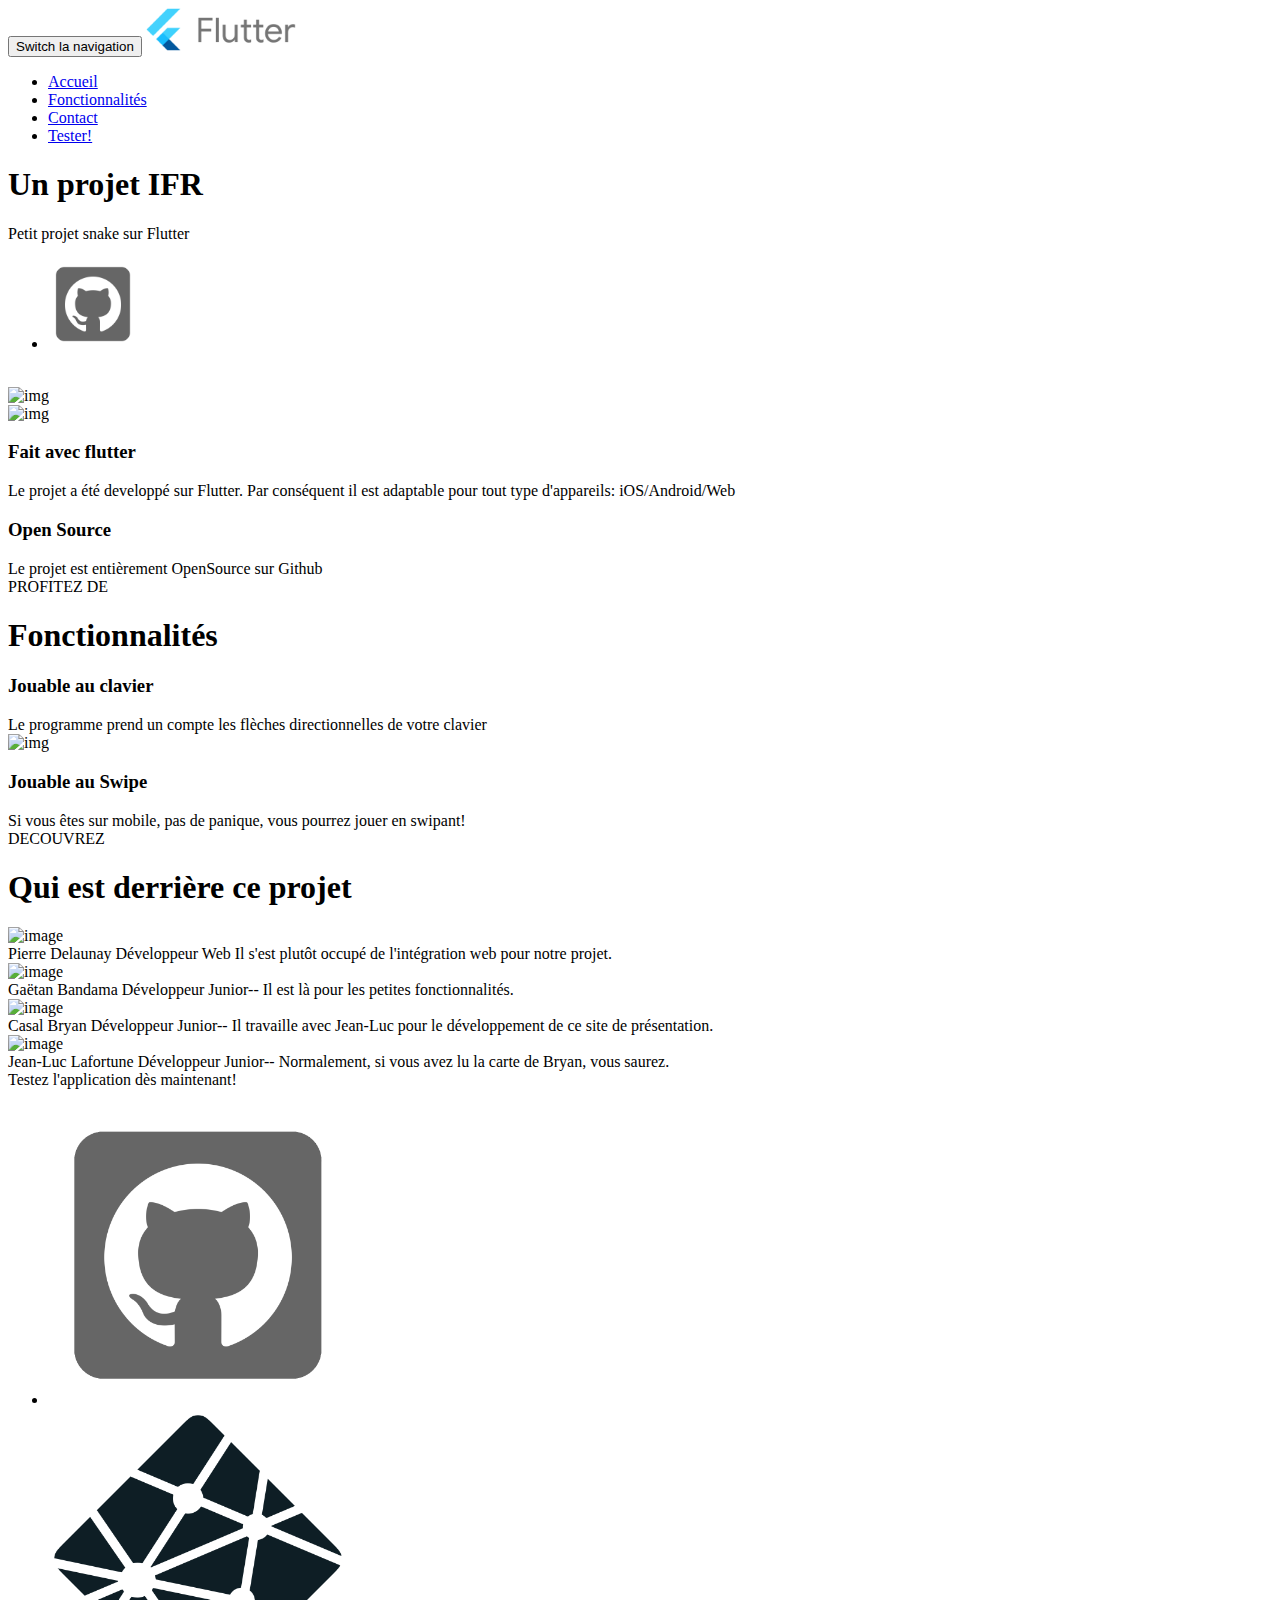
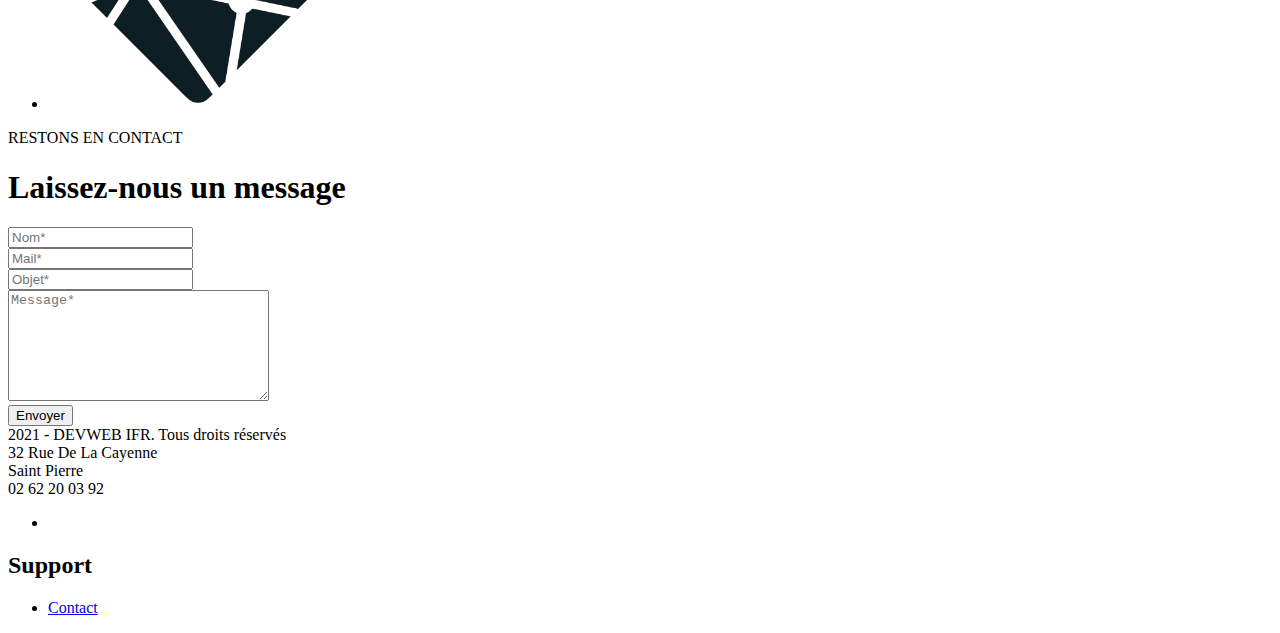
==== index.html @ 3ac1e971 "Content" ====
<!DOCTYPE html>
<html lang="zxx">
<head>
	<meta charset="utf-8">
	<title>Flutter Snake</title>
	

	<meta name="description" content="vCard - is a Premium HTML Responsive Templeate by HTMLmate Team. You can use this for anykind of Personal Issue">

	<meta name="keywords" content="Premium HTML Template">

	<meta name="author" content="HTMLmate">

	<!-- Mobile Specific Meta -->
	<meta name="viewport" content="width=device-width, initial-scale=1">

	<!-- css-include -->

	<!-- boorstrap -->
	<link rel="stylesheet" type="text/css" href="assets/css/bootstrap.min.css">
	<!-- themify-icon.css -->
	<link rel="stylesheet" type="text/css" href="assets/css/themify-icons.css">
	<!-- animate.css -->
	<link rel="stylesheet" type="text/css" href="assets/css/animate.css">
	<!-- owl-carousel -->
	<link rel="stylesheet" type="text/css" href="assets/css/owl.carousel.css">
	<!-- video.min.css -->
	<link rel="stylesheet" type="text/css" href="assets/css/video.min.css">
	<!-- menu style -->
	<link rel="stylesheet" type="text/css" href="assets/css/menu.css">
	<!-- style -->
	<link rel="stylesheet" type="text/css" href="assets/css/style.css">
	<!-- responsive.css -->
	<link rel="stylesheet" type="text/css" href="assets/css/responsive.css">

</head>

<body>
	<!-- Start of Header 
		============================================= -->
		<header>
			<div id="main-menu"  class="main-menu-container tbg navbar-fixed-top">
				<div  class="main-menu">

					<div class="container">
						<div class="row">
							<div class="navbar navbar-default" role="navigation">
								<div class="container-fluid">
									<!-- Brand and toggle get grouped for better mobile display -->
									<div class="navbar-header">
										<button type="button" class="navbar-toggle collapsed" data-toggle="collapse" data-target="#bs-example-navbar-collapse-1">
											<span class="sr-only">Switch la navigation</span>
											<i class="ti-menu"></i>
										</button><!-- /.navbar-toggle collapsed -->
										<a class="navbar-brand text-uppercase" href="#"><img src="assets/img/logo/logo.png" width="150" alt="logo"></a>
									</div><!-- /.navbar-header -->

									<!-- Collect the nav links, forms, and other content for toggling -->
									<nav class="collapse navbar-collapse navbar-right" id="bs-example-navbar-collapse-1">
										<ul id="main-nav" class="nav navbar-nav">
											<li><a href="#banner-area">Accueil</a></li>
											<li><a href="#extra-features">Fonctionnalités</a></li>
											<li><a href="#contact">Contact</a></li>
											<li><a href="#download-area">Tester!</a></li>
										</ul><!-- /#main-nav -->
									</nav><!-- /.navbar-collapse -->
								</div><!-- /.container-fluid -->
							</div><!-- /.navbar navbar-default -->
						</div><!-- /.row -->
					</div><!-- /.container -->
				</div><!-- /.full-main-menu -->
			</div><!-- #main-menu -->
			<!-- Main Menu end -->
		</header> <!-- .cd-auto-hide-header -->
	<!-- End of Header 
		============================================= -->




	<!-- Start of banner section 
		============================================= -->
		<section id="banner-area" class="banner-area-section home-3 home-2">
			<div class="container">
				<div class="row">
					<div class="banner-area-content">
						<div class="banner-area-head">
							<h1 class="pb30">Un projet IFR</h1>
							<div  class="banner-text pb40">
								<span>Petit projet snake sur Flutter</span>
							</div>
							<div class="download-store ul-li">
								<ul class="store-list">
									<li><a href="https://github.com/gitkyo/flutter-snake" target="blank"><img width="90px" src="assets/img/store/google.png"></a></li>
								</ul>
							</div> 

							<div class="banner-slider">									
								<div class="banner-slider_mobile">
									<img src="assets/img/banner/mobile-1.png" alt="">
									<div class="banner-slide-area">
										<div class="banner-slider-item">
											<img src="assets/img/banner/feature.png" alt="img">
										</div>

										<div class="banner-slider-item">
											<img src="assets/img/banner/banner.png" alt="img">
										</div>
									</div>

								</div>
							</div>

						</div><!-- /banner-area-head -->
					</div><!-- /banner-area-content -->
				</div><!-- /row -->
			</div><!-- /.container -->
		</section>
	<!-- End of banner section  
		============================================= -->





		<!-- Start of features section 
			============================================= -->
			<!-- <section id="features" class="features-section mt65"> -->
				<div class="container">
					<div class="row section-content">
						<div class="features-content">
							<div class="row">
								<div class="col-sm-6">
									<div class="features-text-icon text-center">
										<div class="features-icon">
											<i class="orange-gred ti-desktop"></i>
										</div>
										<!-- //icon -->
										<div class="features-text mt25">
											<div class="features-text-title pb10">
												<h3 class="deep-black">Fait avec flutter</h3>
											</div>
											<div class="features-text-dec">
												<span>Le projet a été developpé sur Flutter. Par conséquent il est adaptable pour tout type d'appareils: iOS/Android/Web</span>
											</div>
										</div>
										<!-- //text -->

									</div><!-- // features-text-icon -->
								</div>
								<!-- // col-sm-6 -->

								<div class="col-sm-6">
									<div class="features-text-icon text-center">
										<div class="features-icon">
											<i class="orange-gred ti-settings"></i>
										</div>
										<!-- //icon -->
										<div class="features-text mt25">
											<div class="features-text-title pb10">
												<h3 class="deep-black">Open Source</h3>
											</div>
											<div class="features-text-dec">
												<span>Le projet est entièrement OpenSource sur Github</span>
											</div>
										</div>
										<!-- //text -->

									</div><!-- // features-text-icon -->
								</div>
								<!-- // col-sm-6 -->

							</div><!-- /section-row -->
						</div><!-- /features-content -->
					</div><!-- /row -->
				</div><!-- /container -->
			</section>
	<!-- End of features section  
		============================================= -->




	<!-- Start of some extra features  
		============================================= -->
		<section id="extra-features" class="extra-features-section v-2">
			<div class="container">
				<div class="row section-content">
					<div class="section-title text-center pb50">
						<span class="title-text pink text-uppercase">PROFITEZ DE</span>
						<h1 class="title deep-black pb40">Fonctionnalités</h1>
					</div>
					<!-- //section-title -->
					<div class="extra-features-content v2">
						<div class="row">
							<div class="col-sm-4">
								<div class="extra-left">
									<div class="extra-left-content">
										<div class="extra-icon-text text-left">
											<div class="features-icon text-center">
												<i class="orange-gred ti-desktop"></i>
											</div>
											<div class="features-text pt25">
												<div class="features-text-title text-right pb10">
													<h3 class="deep-black">Jouable au clavier</h3>
												</div>
												<div class="features-text-dec text-right">
													<span>Le programme prend un compte les flèches directionnelles de votre clavier</span>
												</div>
											</div>
										</div>
									</div>
									<!-- // extra-left-content -->
								</div><!-- /extra-left -->
							</div>
							<!-- /col-sm-3 -->

							<div class="col-sm-4">
								<div class="extra-pic text-center">
									<img src="assets/img/banner/banner.png" alt="img">
								</div>
							</div>
							<!-- /col-sm-6 -->

							<div class="col-sm-4">
								<div class="extra-right">
									<div class="extra-left-content">
										<div class="extra-icon-text text-right">
											<div class="features-icon text-center">
												<i class="orange-gred ti-mobile"></i>
											</div>
											<div class="features-text pt25">
												<div class="features-text-title text-left pb10">
													<h3 class="deep-black">Jouable au Swipe</h3>
												</div>
												<div class="features-text-dec text-left">
													<span>Si vous êtes sur mobile, pas de panique, vous pourrez jouer en swipant!</span>
												</div>
											</div>
										</div>
									</div>
									<!-- // extra-left-content -->
								</div><!-- /extra-left -->
							</div>
							<!-- /col-sm-3 -->
						</div><!-- /row -->
					</div><!-- /extra-features-content -->
				</div><!-- /row -->
			</div><!-- /container -->
		</section>
	<!-- End of some extra features   
		============================================= -->

	<!-- Start of our team section
		============================================= -->
		<section id="our-team" class="our-team-section">
			<div class="container">
				<div class="row section-content">
					<div class="section-title text-center pb50">
						<span class="title-text pink text-uppercase">DECOUVREZ</span>
						<h1 class="title deep-black pb40">Qui est derrière ce projet</h1>
					</div>
					<!-- //section-title -->


					<div class="our-team-content">
						<div class="row">
							<div class="col-md-3 col-sm-6">
								<div class="team-member-details">
									<div class="team-pic">
										<img src="assets/img/team/pierre.png" alt="image">
									</div>
									<!-- //.team-pic -->
									<div class="client-designation text-center pt25">
										<span class="name deep-black">Pierre Delaunay</span>
										<span class="designation">Développeur Web</span>
										<span class="client-details table-disply pt15">
											Il s'est plutôt occupé de l'intégration web pour notre projet.	
										</span>
									</div>
									<!-- //.client-designation -->
								</div><!-- //.team-member-details -->
							</div>
							<!-- //col-sm-3 -->


							<div class="col-md-3 col-sm-6">
								<div class="team-member-details">
									<div class="team-pic">
										<img src="assets/img/team/gaetan.png" alt="image">
									</div>
									<!-- //.team-pic -->
									<div class="client-designation text-center pt25">
										<span class="name deep-black">Gaëtan Bandama</span>
										<span class="designation">Développeur Junior--</span>
										<span class="client-details table-disply pt15">
											Il est là pour les petites fonctionnalités.	
										</span>
									</div>
									<!-- //.client-designation -->
								</div><!-- //.team-member-details -->
							</div>
							<!-- //col-sm-3 -->



							<div class="col-md-3 col-sm-6">
								<div class="team-member-details">
									<div class="team-pic">
										<img src="assets/img/team/bryan.png" alt="image">
									</div>
									<!-- //.team-pic -->
									<div class="client-designation text-center pt25">
										<span class="name deep-black">Casal Bryan</span>
										<span class="designation">Développeur Junior--</span>
										<span class="client-details table-disply pt15">
											Il travaille avec Jean-Luc pour le développement de ce site de présentation.	
										</span>
									</div>
									<!-- //.client-designation -->
								</div><!-- //.team-member-details -->
							</div>
							<!-- //col-sm-3 -->



							<div class="col-md-3 col-sm-6">
								<div class="team-member-details">
									<div class="team-pic">
										<img src="assets/img/team/jean-luc.png" alt="image">
									</div>
									<!-- //.team-pic -->
									<!-- <div class="team-social ul-li text-center menu-bg-overlay">
										<ul class="team-social-list">
											<li><a href="#"><span class="ti-facebook"></span></a></li>
											<li><a href="#"><span class="ti-twitter-alt"></span></a></li>
											<li><a href="#"><span class="ti-google"></span></a></li>
											<li><a href="#"><span class="ti-vimeo-alt"></span></a></li>
										</ul>
									</div> -->
									<!-- //.team-social -->
									<div class="client-designation text-center pt25">
										<span class="name deep-black">Jean-Luc Lafortune</span>
										<span class="designation">Développeur Junior--</span>
										<span class="client-details table-disply pt15">
											Normalement, si vous avez lu la carte de Bryan, vous saurez.
										</span>
									</div>
									<!-- //.client-designation -->
								</div><!-- //.team-member-details -->
							</div>
							<!-- //col-sm-3 -->


						</div>
						<!-- //row -->
					</div>
					<!-- //.our-team-content -->
				</div><!-- /.row -->
			</div><!-- /.container -->
		</section>
	<!-- End of our team section  
		============================================= -->

	<!-- Start of download        
		============================================= -->
		<section id="download-area" class="download-section">
			<div class="container">
				<div class="row section-content">
					<div class="download-area-content  text-center">
						<div class="download-area-text  pb20">
							<span>Testez l'application dès maintenant!</span>
						</div>
						<div class="download-store ul-li">
							<ul class="store-list">
								<li><a href="https://github.com/gitkyo/flutter-snake" target="blank"><img width="300px" src="assets/img/store/google.png"></a></li>
								<li><a href="https://snake-ifr.netlify.app/#/" target="blank"><img width="300px" src="assets/img/store/netlify.png"></a></li>
							</ul>
						</div>
					</div>
				</div><!--  /row -->
			</div><!--  /container -->
		</section>
	<!-- End of  download        
		============================================= -->

	<!-- Start of contact section    
		============================================= -->
		<div id="contact" class="contact-map">
			<div class="container">
				<div class="row section-content">
					<div class="section-title text-center pb50">
						<span class="title-text pink text-uppercase">RESTONS EN CONTACT</span>
						<h1 class="title deep-black pb40">Laissez-nous un message</h1>
					</div>
					<!-- //section-title -->


					<div class="comment-form">
						<form id="contact_form" action="#" method="POST" enctype="multipart/form-data">
							<div class="contact-info">
								<input class="name  mr30" name="name" type="text" placeholder="Nom*">
							</div>
							<div class="contact-info">
								<input class="email" name="email" type="text" placeholder="Mail*">
							</div>
							<div class="contact-info-1">
								<input class="name" name="name" type="text" placeholder="Objet*">
							</div>
							<div class="contact-info">
								<textarea id="message" name="message" placeholder="Message*" rows="7" cols="30"></textarea>
							</div>
							<div class="submit-btn text-center mt20">
								<button type="submit" value="Submit">Envoyer</button>
							</div> 
						</form>
					</div>

				</div><!--  //row-->
			</div><!--  //container -->
		</div>
	<!-- End of contact section       
		============================================= -->

	<!-- Start of footer section        
		============================================= -->
		<footer>
			<section id="footer-area" class="footer-area-section">
				<div class="container">
					<div class="row section-content">
						<div class="footer-area-content">
							<div class="row">
								<div class="col-md-3 col-sm-6">
									<div class="footer-content">
										<span class="right deep-black">2021 - DEVWEB IFR. Tous droits réservés</span>
										<div class="footer-address mt20">
											<span>
												32 Rue De La Cayenne<br>
												Saint Pierre<br>
												02 62 20 03 92
											</span>
										</div>
										<div class="footer-social ul-li mt20">
											<ul class="footer-social-list">
												<li><a href="https://github.com/gitkyo/flutter-snake"><span class="ti-github"></span></a></li>
											</ul>
										</div>
									</div>
								</div>
								<!-- //col-sm-4 -->

								<div class="col-md-3 col-sm-6">
									<div class="footer-service-list">
										<div class="footer-widget pb20">
											<h2 class="widgettile deep-black">Support</h2>
										</div>
										<div class="service-list ul-li ul-li-block">
											<ul class="service-list-item">
												<li><a href="#contact">Contact</a></li>
											</ul>
										</div>
									</div>
								</div>
								<!-- //col-sm-4 -->
							</div>
						</div><!--  //row -->
					</div><!--  //footer-area-content -->
				</div><!--  //container -->
			</section>
		</footer>
	<!-- End of footer section        
		============================================= -->



		<!--  Js Library -->
		<script type="text/javascript" src="assets/js/jquery-2.1.4.min.js"></script>
		<!-- Include  for bootstrap -->
		<script type="text/javascript" src="assets/js/bootstrap.min.js"></script>
		<!-- Include Owl-carousel -->
		<script type="text/javascript" src="assets/js/owl.carousel.min.js"></script>
		<!-- Include OnePagenNav -->
		<script type="text/javascript" src="assets/js/OnePagenNav.js"></script>
		<!-- Include jquery.magnific-popup.min.js-->
		<script type="text/javascript" src="assets/js/jquery.magnific-popup.min.js"></script>
		<!-- Include script.js-->
		<script type="text/javascript" src="assets/js/script.js"></script>


		<!-- Google Maps Script  -->
		<script src="http://maps.google.com/maps/api/js?key=AIzaSyC61_QVqt9LAhwFdlQmsNwi5aUJy9B2SyA"></script>
		<script src="assets/js/gmap3.min.js"></script>
		<script type="text/javascript">
			function isMobile() { 
				return ('ontouchstart' in document.documentElement);
			}

			function init_gmap() {
				if ( typeof google == 'undefined' ) return;
				var options = {
					center: [23.7806286, 90.2793692],
					zoom: 14,
					styles: [
					{elementType: 'geometry', stylers: [{color: '#eeeeee'}]},
					{elementType: 'labels.text.stroke', stylers: [{color: '#eeeeee'}]},
					{elementType: 'labels.text.fill', stylers: [{color: '#eeeeee'}]},
					{
						featureType: 'administrative.locality',
						elementType: 'labels.text.fill',
						stylers: [{color: '#cdc9c2'}]
					},
					{
						featureType: 'poi',
						elementType: 'labels.text.fill',
						stylers: [{color: '#cdc9c2'}]
					},
					{
						featureType: 'poi.park',
						elementType: 'geometry',
						stylers: [{color: '#cdc9c2'}]
					},
					{
						featureType: 'poi.park',
						elementType: 'labels.text.fill',
						stylers: [{color: '#c6c9c3'}]
					},
					{
						featureType: 'road',
						elementType: 'geometry',
						stylers: [{color: '#c6c9c3'}]
					},
					{
						featureType: 'road',
						elementType: 'geometry.stroke',
						stylers: [{color: '#cdc9c2'}]
					},
					{
						featureType: 'road',
						elementType: 'labels.text.fill',
						stylers: [{color: '#cdc9c2'}]
					},
					{
						featureType: 'road.highway',
						elementType: 'geometry',
						stylers: [{color: '#cdc9c2'}]
					},
					{
						featureType: 'road.highway',
						elementType: 'geometry.stroke',
						stylers: [{color: '#cdc9c2'}]
					},
					{
						featureType: 'road.highway',
						elementType: 'labels.text.fill',
						stylers: [{color: '#cdc9c2'}]
					},
					{
						featureType: 'transit',
						elementType: 'geometry',
						stylers: [{color: '#e4e4e3'}]
					},
					{
						featureType: 'transit.station',
						elementType: 'labels.text.fill',
						stylers: [{color: '#e4e4e3'}]
					},
					{
						featureType: 'water',
						elementType: 'geometry',
						stylers: [{color: '#c3c7cc'}]
					},
					{
						featureType: 'water',
						elementType: 'labels.text.fill',
						stylers: [{color: '#c3c7cc'}]
					},
					{
						featureType: 'water',
						elementType: 'labels.text.stroke',
						stylers: [{color: '#c3c7cc'}]
					}
					],
					mapTypeControl: true,
					mapTypeControlOptions: {
						style: google.maps.MapTypeControlStyle.DROPDOWN_MENU
					},
					navigationControl: true,
					scrollwheel: false,
					streetViewControl: true,
				}

				if (isMobile()) {
					options.draggable = false;
				}

				$('#googleMaps').gmap3({
					map: {
						options: options
					},
					marker: {
						latLng: [23.7806286, 90.2793692],

					}
				});
			}
			init_gmap();
		</script>

	</body>
	</html>
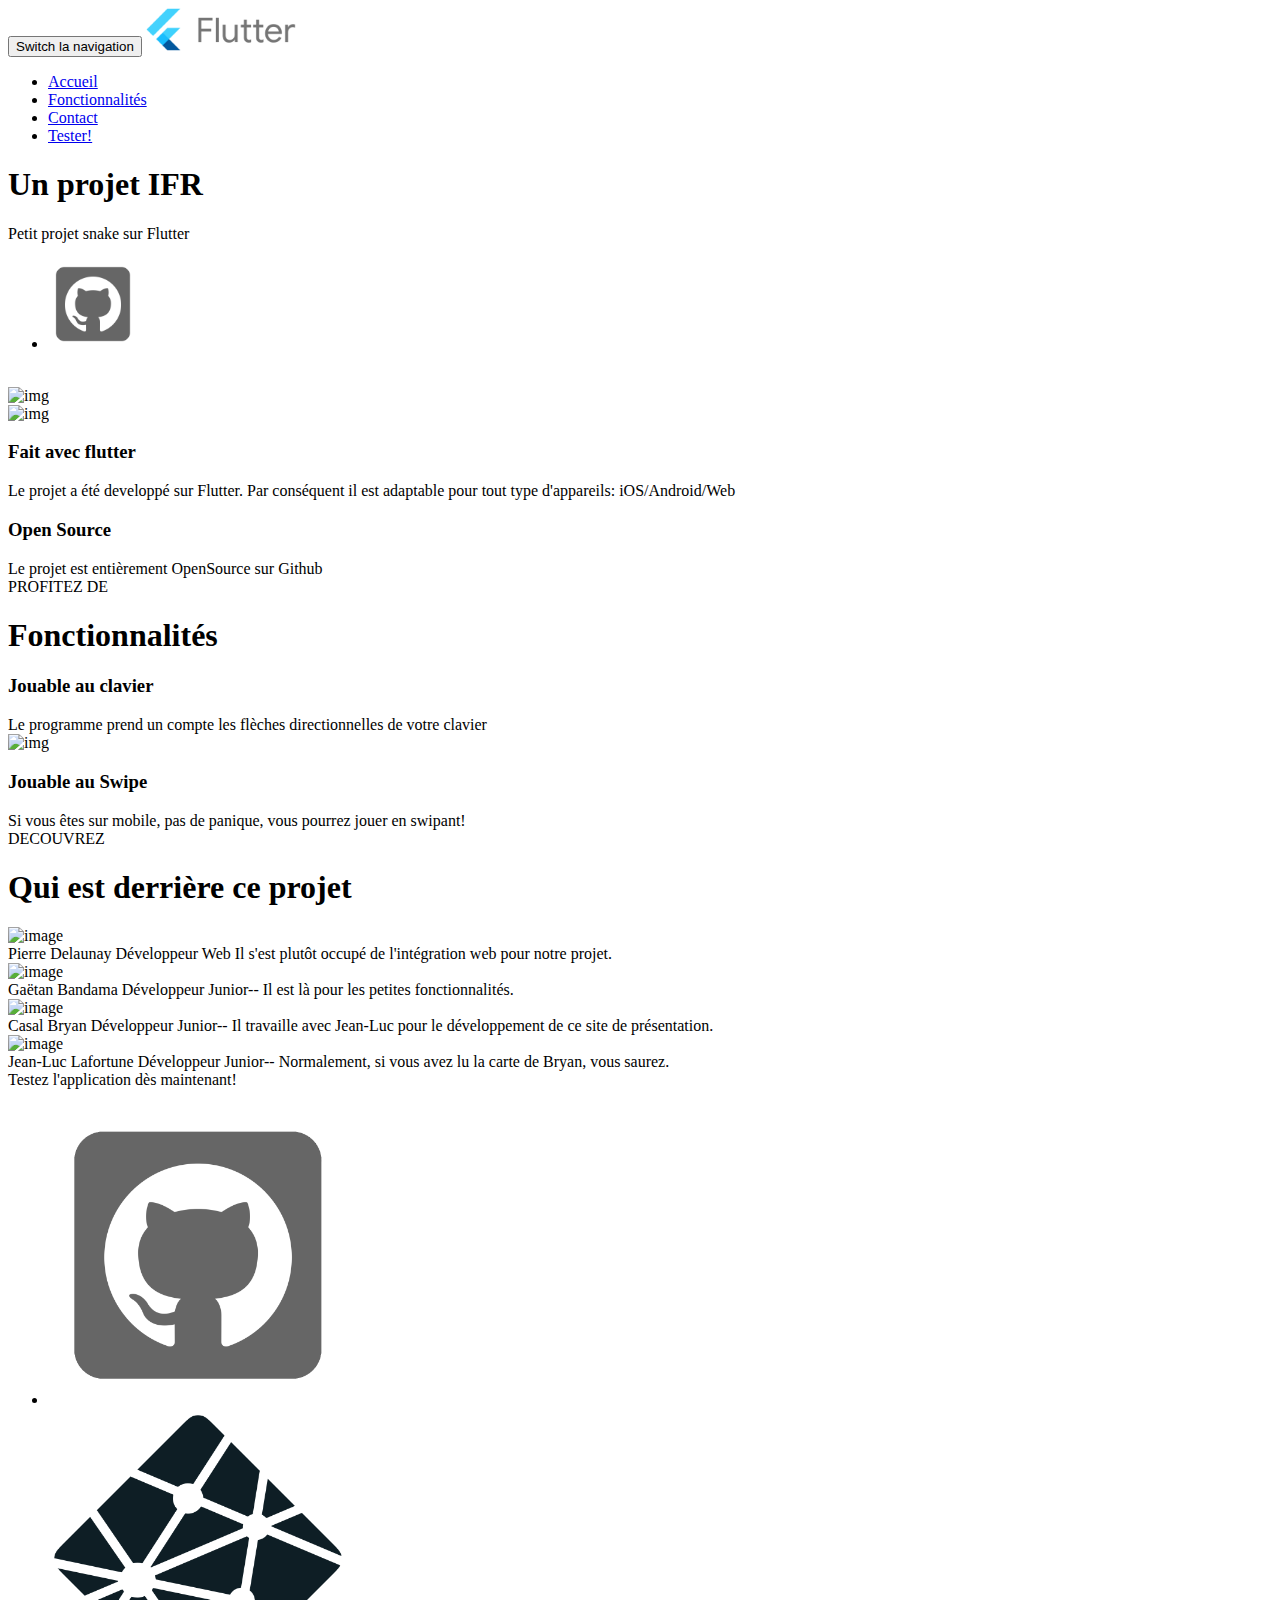
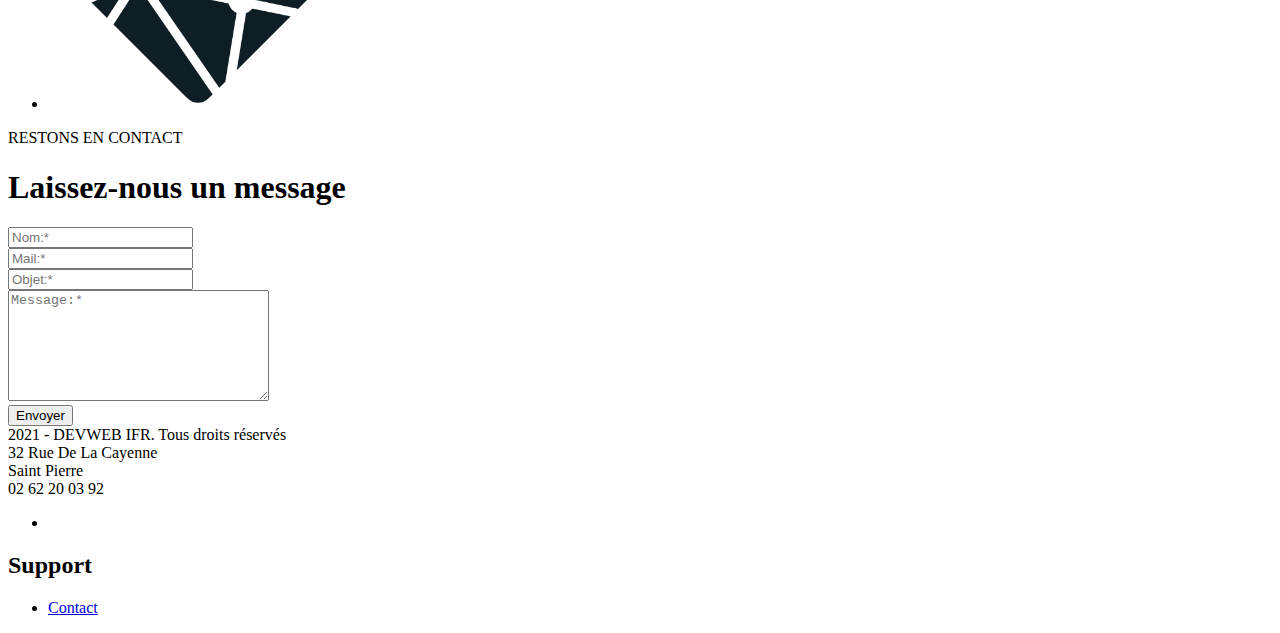
==== commit 0f7257b0: "Cleaning up" ====
--- a/index.html
+++ b/index.html
@@ -400,16 +400,16 @@
 					<div class="comment-form">
 						<form id="contact_form" action="#" method="POST" enctype="multipart/form-data">
 							<div class="contact-info">
-								<input class="name  mr30" name="name" type="text" placeholder="Nom*">
+								<input class="name  mr30" name="name" type="text" placeholder="Nom:*">
 							</div>
 							<div class="contact-info">
-								<input class="email" name="email" type="text" placeholder="Mail*">
+								<input class="email" name="email" type="text" placeholder="Mail:*">
 							</div>
 							<div class="contact-info-1">
-								<input class="name" name="name" type="text" placeholder="Objet*">
+								<input class="name" name="name" type="text" placeholder="Objet:*">
 							</div>
 							<div class="contact-info">
-								<textarea id="message" name="message" placeholder="Message*" rows="7" cols="30"></textarea>
+								<textarea id="message" name="message" placeholder="Message:*" rows="7" cols="30"></textarea>
 							</div>
 							<div class="submit-btn text-center mt20">
 								<button type="submit" value="Submit">Envoyer</button>
@@ -495,116 +495,6 @@
 			function isMobile() { 
 				return ('ontouchstart' in document.documentElement);
 			}
-
-			function init_gmap() {
-				if ( typeof google == 'undefined' ) return;
-				var options = {
-					center: [23.7806286, 90.2793692],
-					zoom: 14,
-					styles: [
-					{elementType: 'geometry', stylers: [{color: '#eeeeee'}]},
-					{elementType: 'labels.text.stroke', stylers: [{color: '#eeeeee'}]},
-					{elementType: 'labels.text.fill', stylers: [{color: '#eeeeee'}]},
-					{
-						featureType: 'administrative.locality',
-						elementType: 'labels.text.fill',
-						stylers: [{color: '#cdc9c2'}]
-					},
-					{
-						featureType: 'poi',
-						elementType: 'labels.text.fill',
-						stylers: [{color: '#cdc9c2'}]
-					},
-					{
-						featureType: 'poi.park',
-						elementType: 'geometry',
-						stylers: [{color: '#cdc9c2'}]
-					},
-					{
-						featureType: 'poi.park',
-						elementType: 'labels.text.fill',
-						stylers: [{color: '#c6c9c3'}]
-					},
-					{
-						featureType: 'road',
-						elementType: 'geometry',
-						stylers: [{color: '#c6c9c3'}]
-					},
-					{
-						featureType: 'road',
-						elementType: 'geometry.stroke',
-						stylers: [{color: '#cdc9c2'}]
-					},
-					{
-						featureType: 'road',
-						elementType: 'labels.text.fill',
-						stylers: [{color: '#cdc9c2'}]
-					},
-					{
-						featureType: 'road.highway',
-						elementType: 'geometry',
-						stylers: [{color: '#cdc9c2'}]
-					},
-					{
-						featureType: 'road.highway',
-						elementType: 'geometry.stroke',
-						stylers: [{color: '#cdc9c2'}]
-					},
-					{
-						featureType: 'road.highway',
-						elementType: 'labels.text.fill',
-						stylers: [{color: '#cdc9c2'}]
-					},
-					{
-						featureType: 'transit',
-						elementType: 'geometry',
-						stylers: [{color: '#e4e4e3'}]
-					},
-					{
-						featureType: 'transit.station',
-						elementType: 'labels.text.fill',
-						stylers: [{color: '#e4e4e3'}]
-					},
-					{
-						featureType: 'water',
-						elementType: 'geometry',
-						stylers: [{color: '#c3c7cc'}]
-					},
-					{
-						featureType: 'water',
-						elementType: 'labels.text.fill',
-						stylers: [{color: '#c3c7cc'}]
-					},
-					{
-						featureType: 'water',
-						elementType: 'labels.text.stroke',
-						stylers: [{color: '#c3c7cc'}]
-					}
-					],
-					mapTypeControl: true,
-					mapTypeControlOptions: {
-						style: google.maps.MapTypeControlStyle.DROPDOWN_MENU
-					},
-					navigationControl: true,
-					scrollwheel: false,
-					streetViewControl: true,
-				}
-
-				if (isMobile()) {
-					options.draggable = false;
-				}
-
-				$('#googleMaps').gmap3({
-					map: {
-						options: options
-					},
-					marker: {
-						latLng: [23.7806286, 90.2793692],
-
-					}
-				});
-			}
-			init_gmap();
 		</script>
 
 	</body>
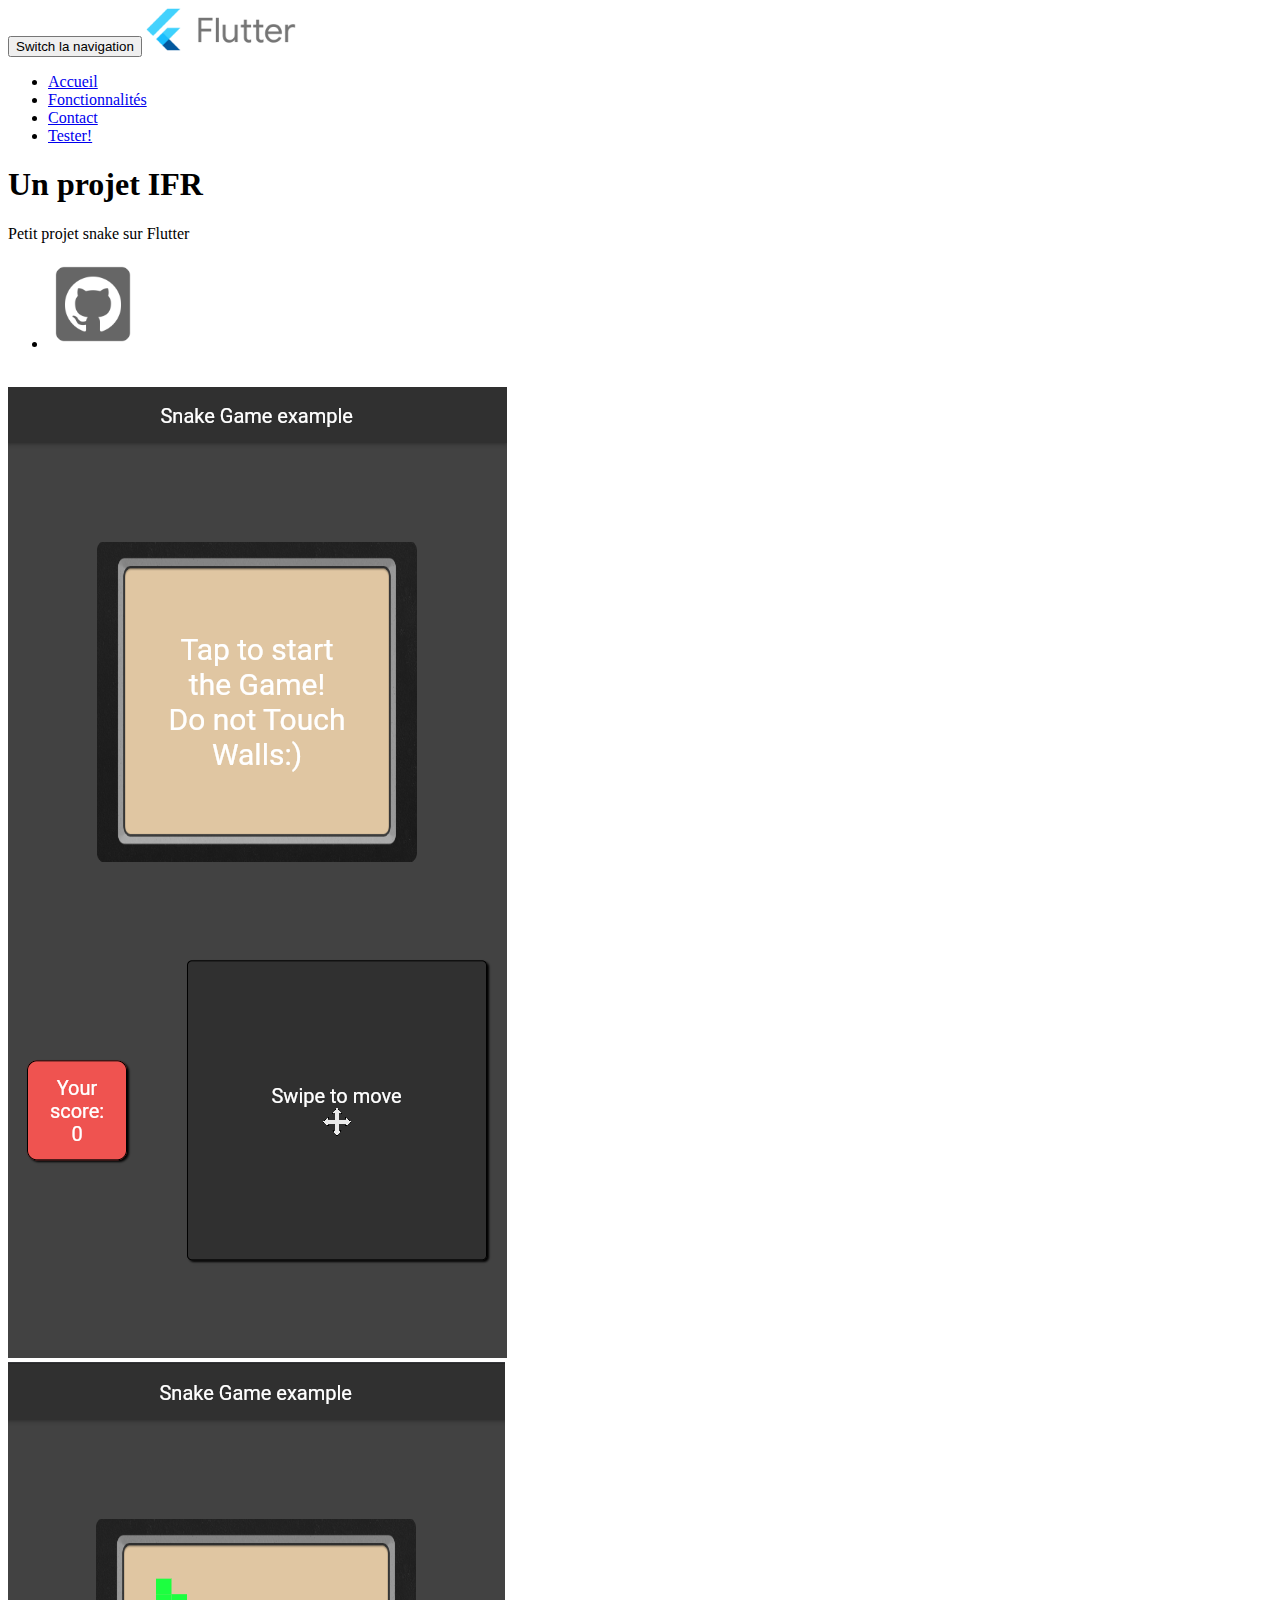
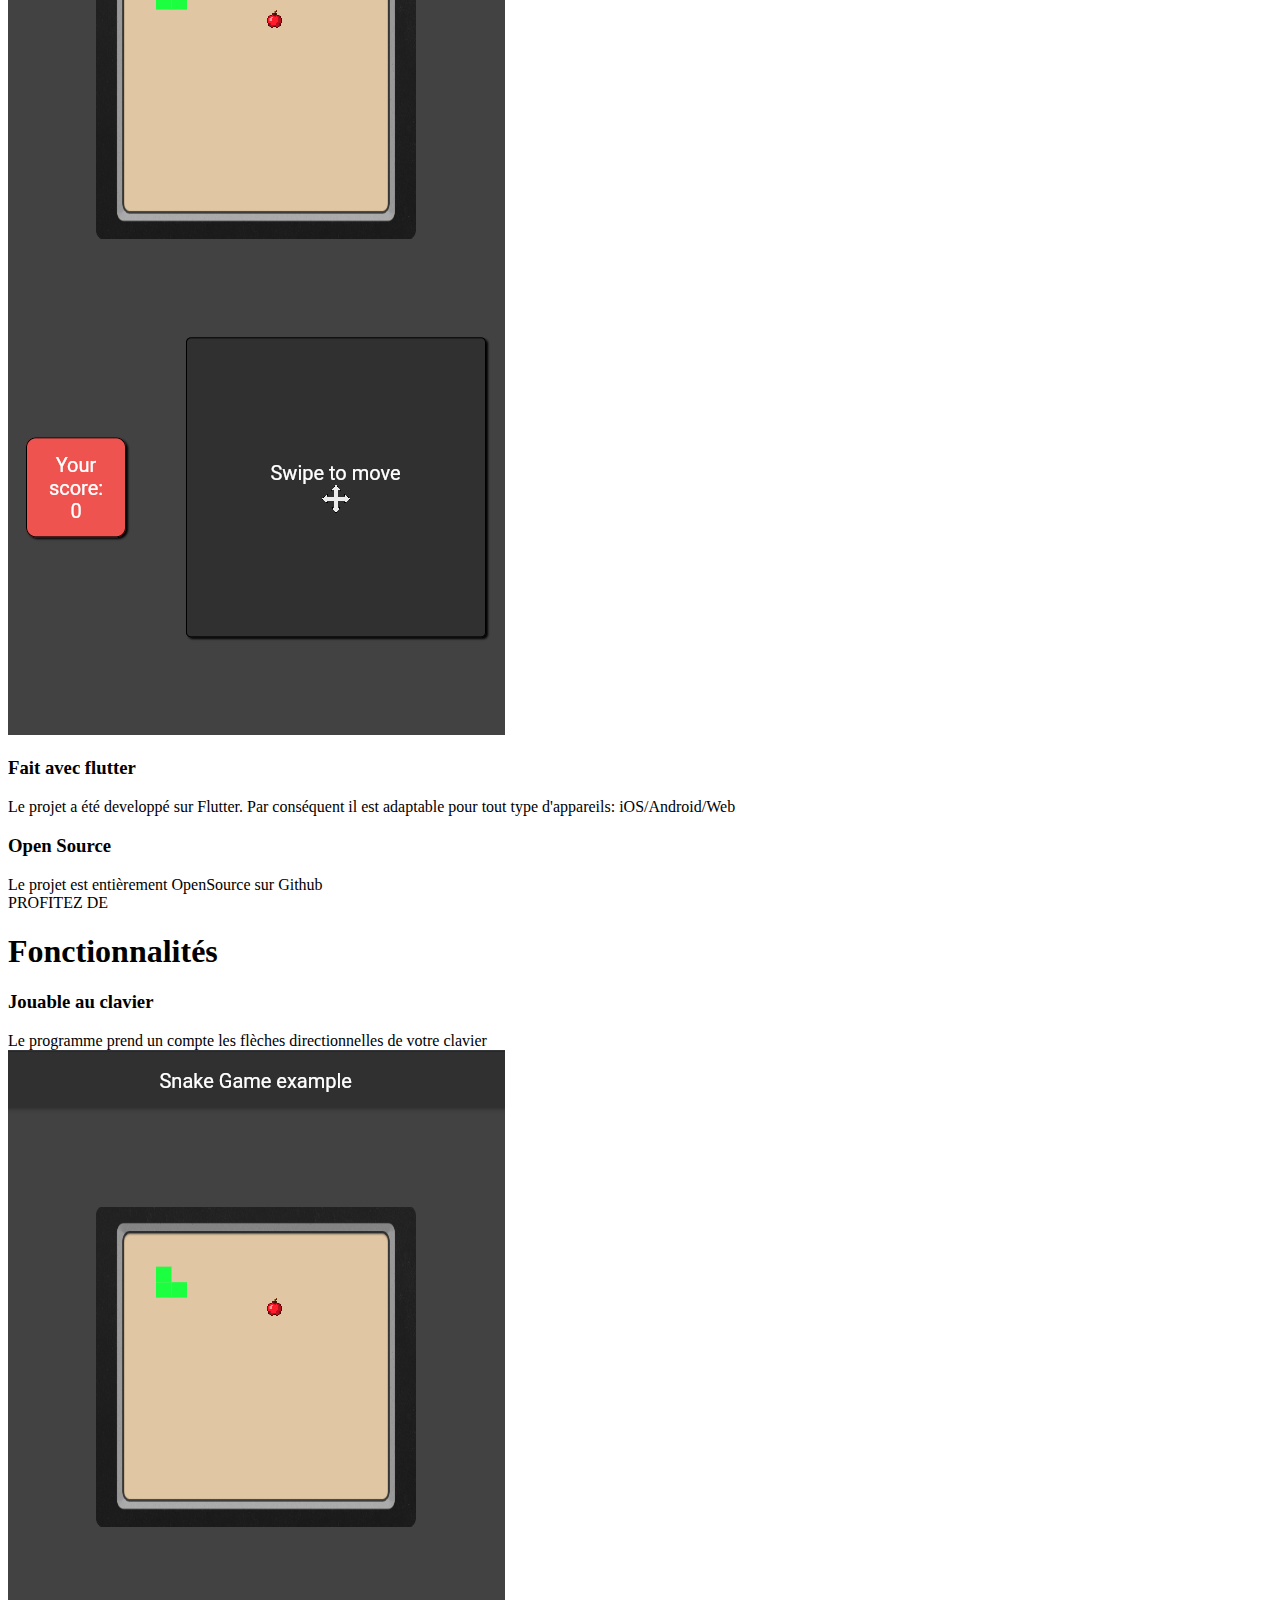
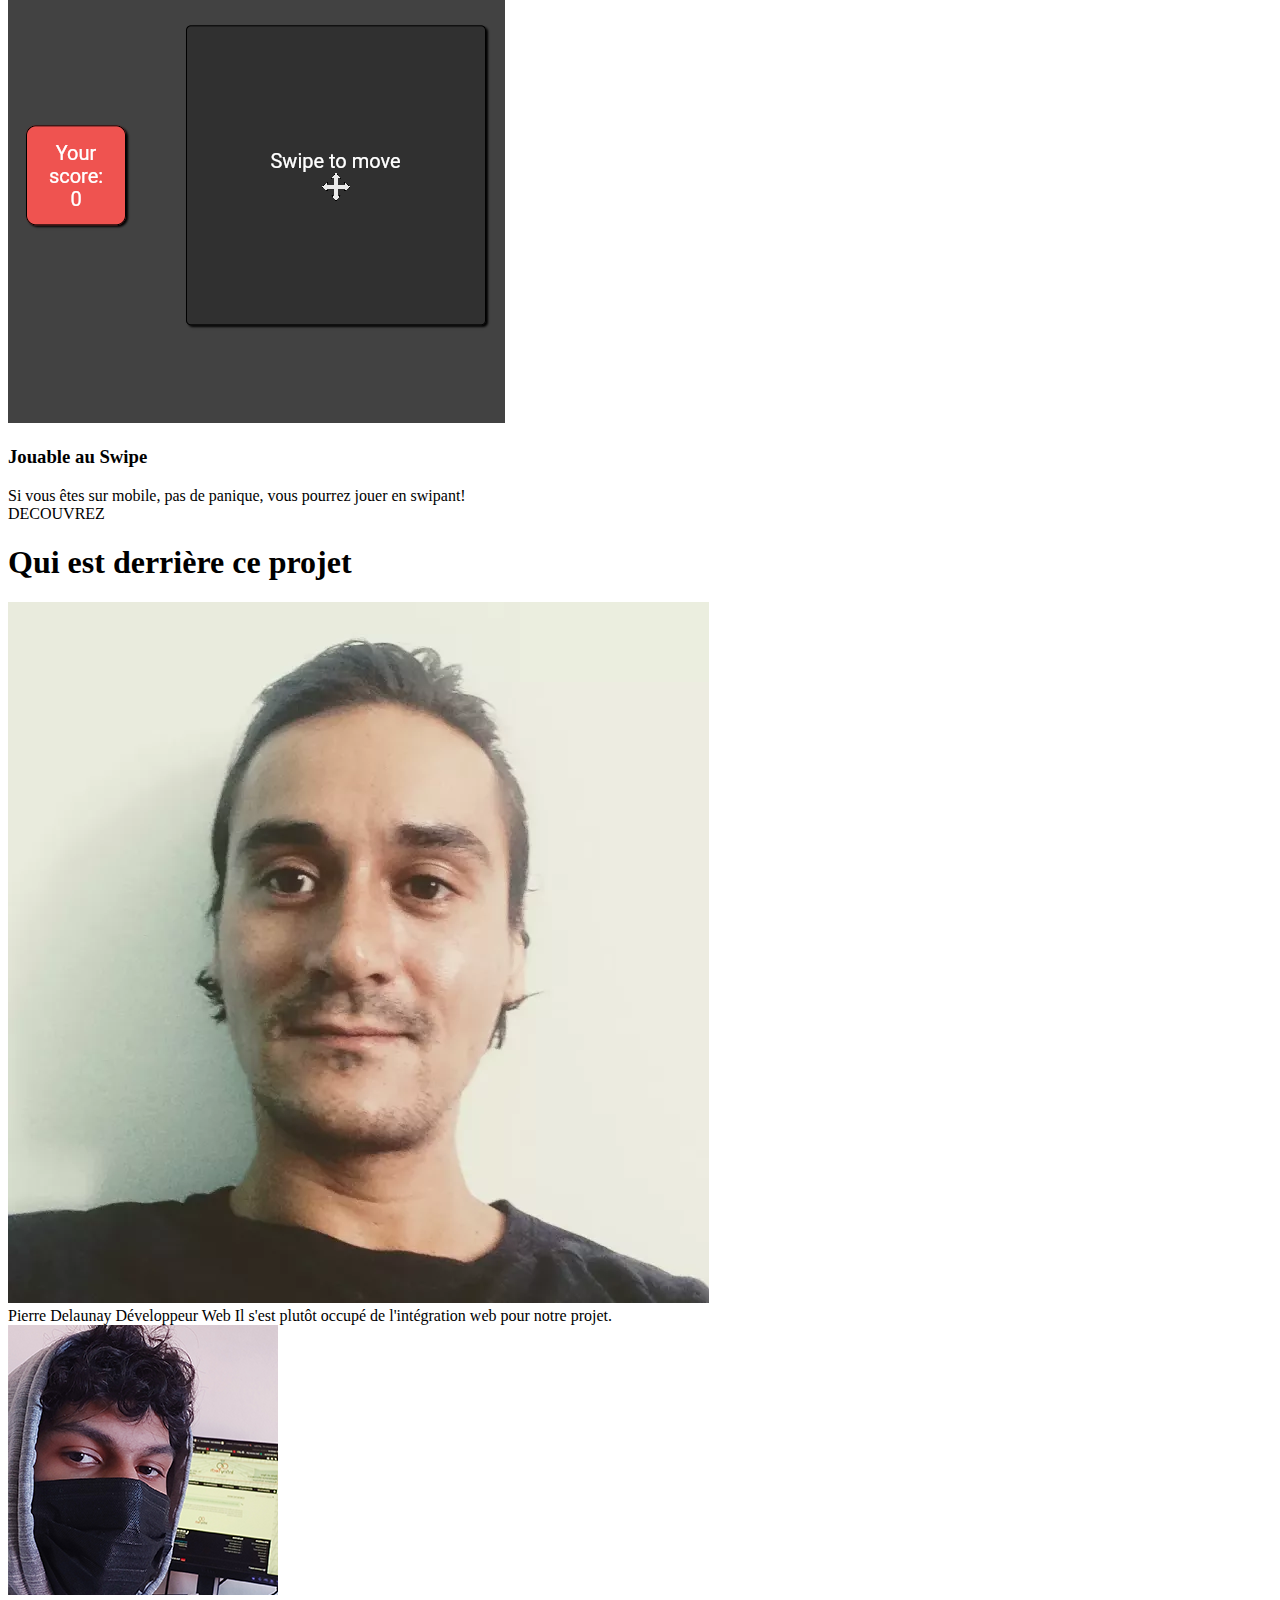
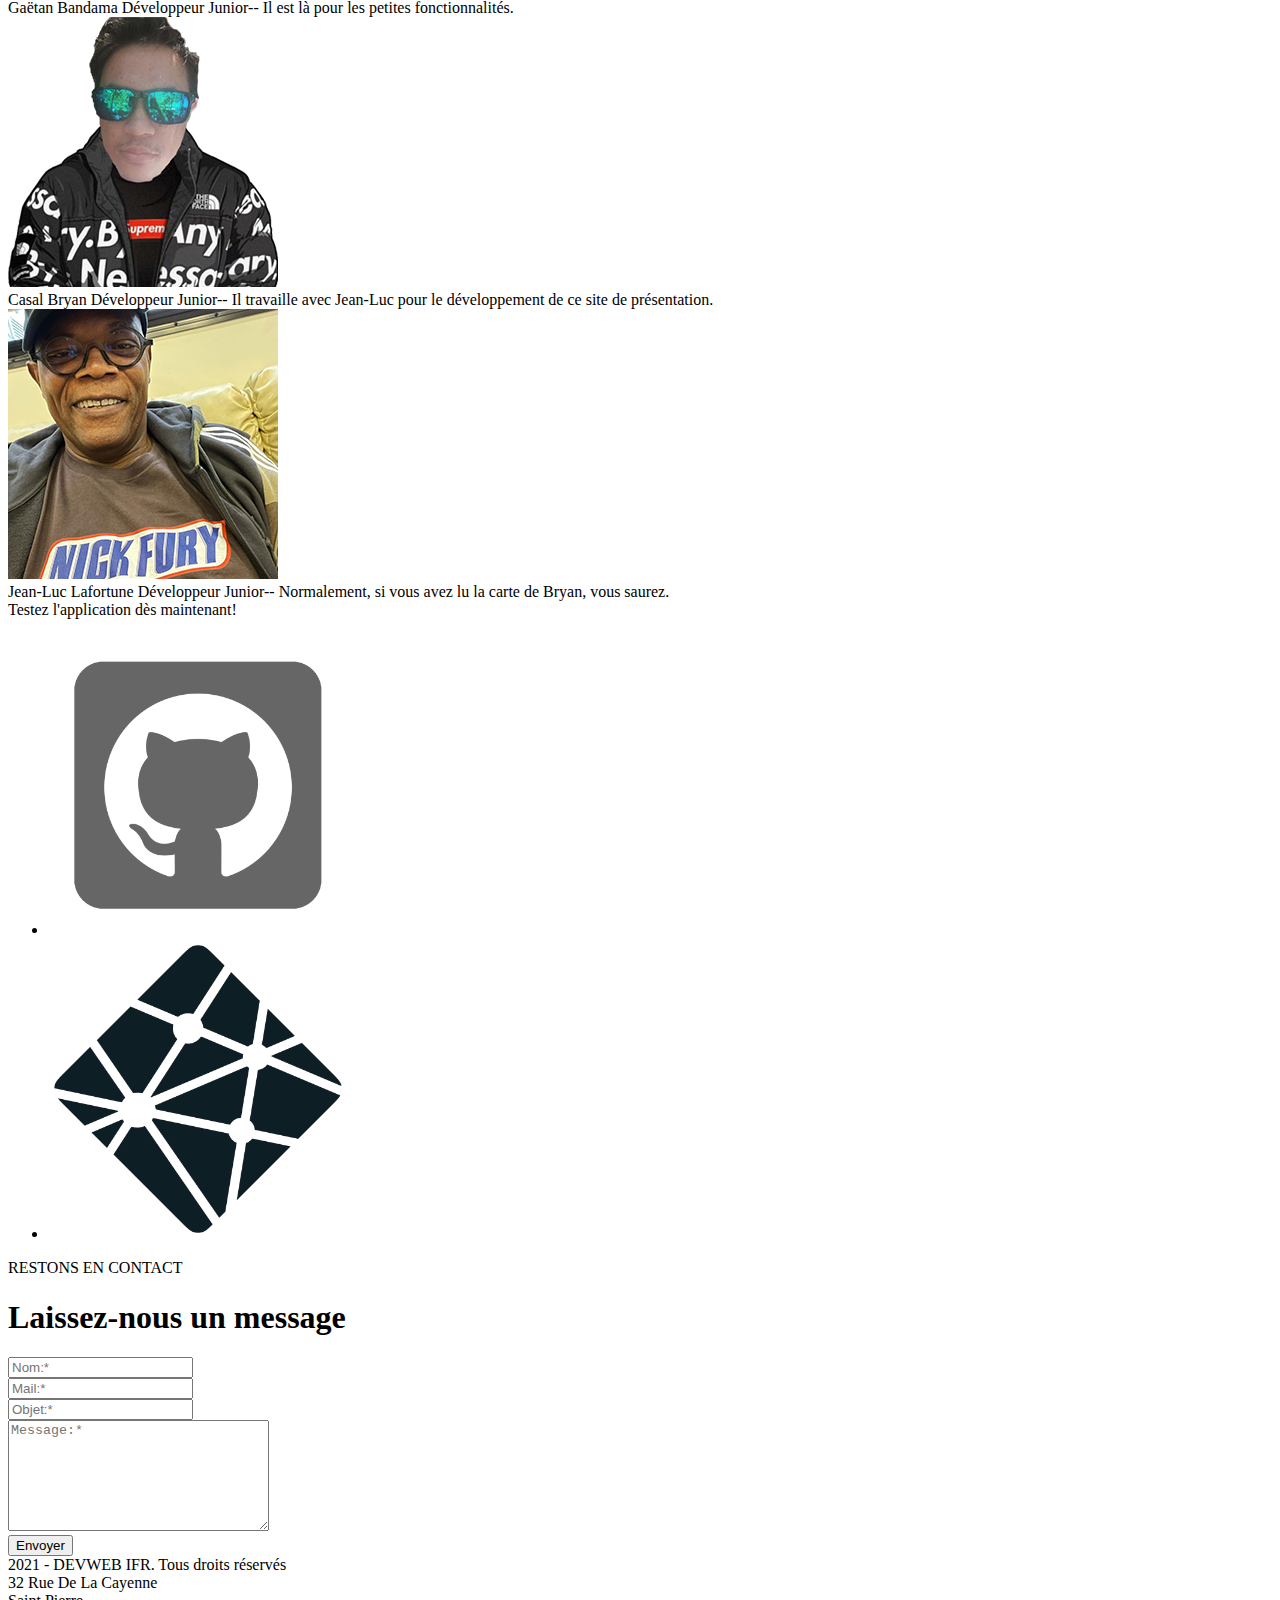
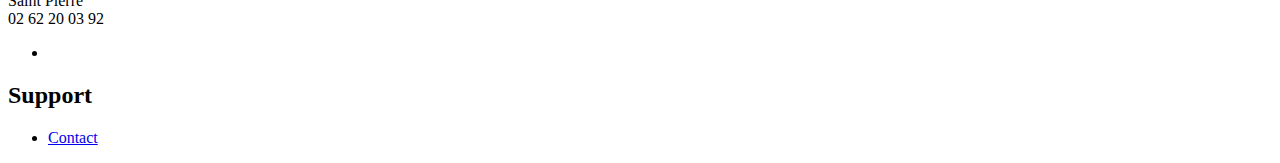
==== commit 34704a59: "FIX MAILS" ====
--- a/index.html
+++ b/index.html
@@ -398,7 +398,7 @@
 
 
 					<div class="comment-form">
-						<form id="contact_form" action="#" method="POST" enctype="multipart/form-data">
+						<form id="contact_form" action="#" method="POST" enctype="multipart/form-data" data-netlify="true">
 							<div class="contact-info">
 								<input class="name  mr30" name="name" type="text" placeholder="Nom:*">
 							</div>
@@ -406,7 +406,7 @@
 								<input class="email" name="email" type="text" placeholder="Mail:*">
 							</div>
 							<div class="contact-info-1">
-								<input class="name" name="name" type="text" placeholder="Objet:*">
+								<input class="name" name="subject" type="text" placeholder="Objet:*">
 							</div>
 							<div class="contact-info">
 								<textarea id="message" name="message" placeholder="Message:*" rows="7" cols="30"></textarea>
